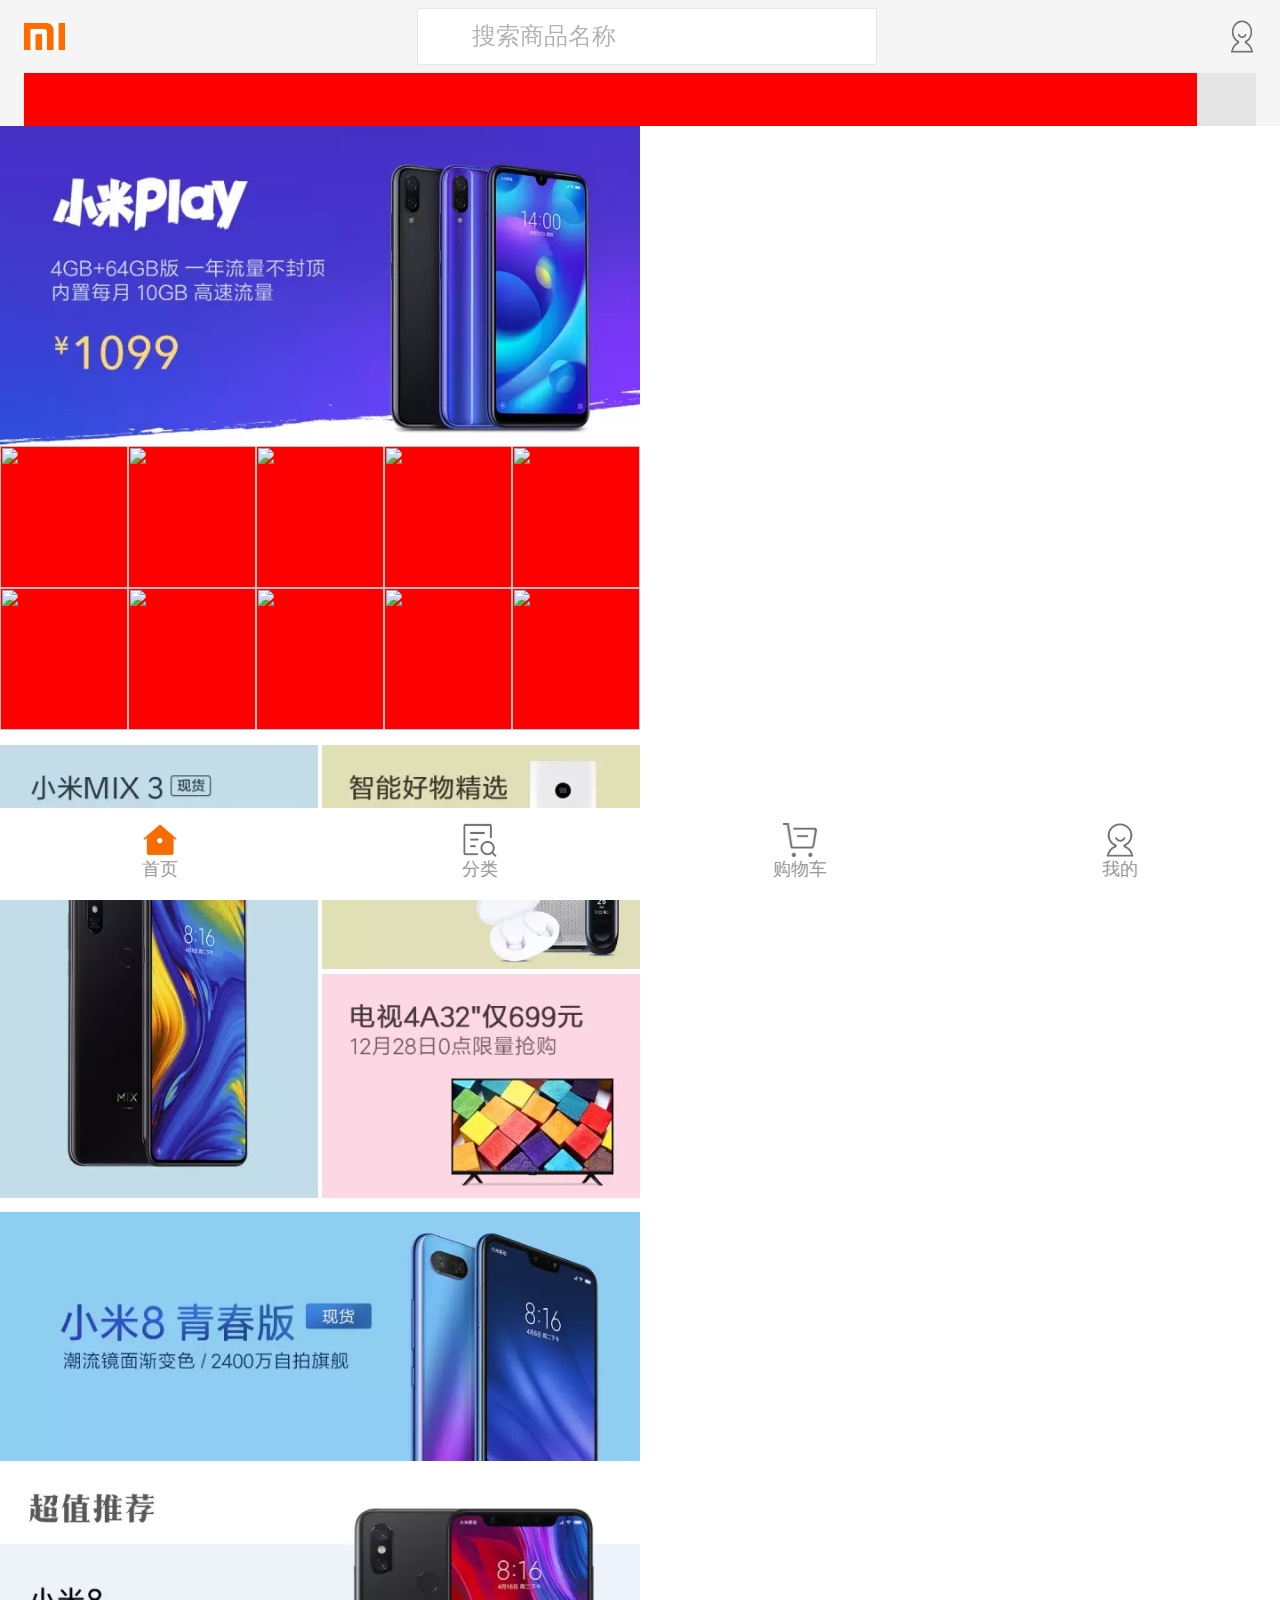
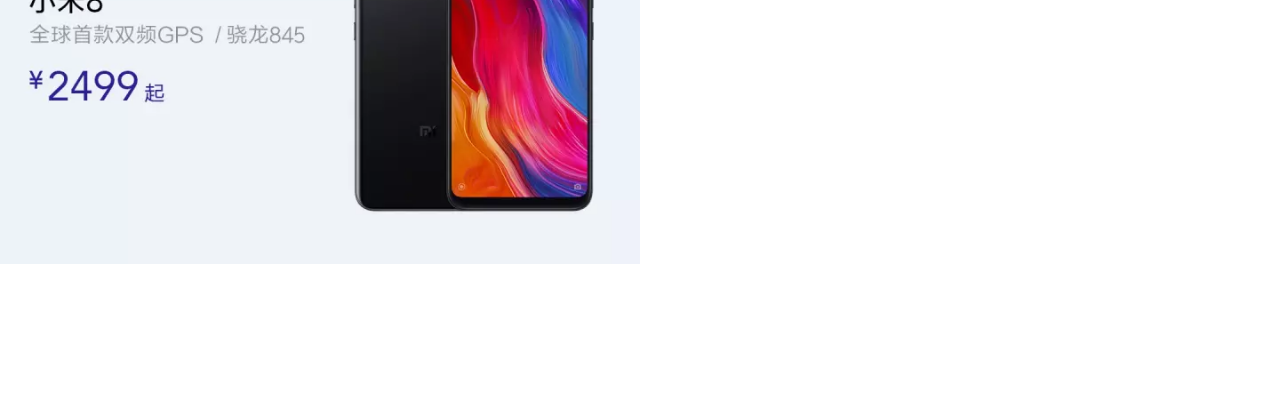
==== index.html @ 24d25834 "“111" ====
<!DOCTYPE html>
<html lang="zh">
<head>
	<meta charset="UTF-8">
	<meta name="viewport" content="width=device-width, initial-scale=1.0">
	<meta http-equiv="X-UA-Compatible" content="ie=edge">
	<script src="js/rem.js"> </script>
	<link rel="stylesheet" href="css/base.css">
	<link rel="stylesheet" type="text/css" href="css/style.css"/>
	<title>鲜丰水果</title>
</head>
<body>
	<div class="box">
		<!-- 头部 -->
		<div class="hd-box">
			<div class="hd-box-upper">
				<div class="hd-box-upper-logo">
					<img src="[data-uri]" alt="">
				</div>
				<div class="hd-box-upper-text">
					<i class="iconfont">&#xe627;</i>
					<p>搜索商品名称</p>
				</div>
				<div class="hd-box-upper-people"></div>
			</div>
			<div class="hd-box-under">
				<div class="hd-box-under-le"></div>
				<div class="hd-box-under-ri">
					<i class="iconfont">&#xe607;</i>
				</div>
			</div>
		</div>
		<!-- 头部结束 -->
		<main>
			<!-- 轮播图 -->
			<section class="tu">
				<ul class="lunbo">
					<li><img src="img/lunboshu.webp" ></li>
					<li><li><img src="img/lunboshu.webp" ></li></li>
					<li><li><img src="img/lunboshu.webp" ></li></li>
				</ul>
			</section>
			<!-- 轮播图结束 -->
			<!-- 菜单 -->
			<section class="caidan">
				<div><img src="https://i8.mifile.cn/v1/a1/01e0772b-fcd9-6e03-cdf3-9bd08b2d2974!144x152.webp" ></div>
				<div><img src="https://i8.mifile.cn/v1/a1/01e0772b-fcd9-6e03-cdf3-9bd08b2d2974!144x152.webp" ></div>
				<div><img src="https://i8.mifile.cn/v1/a1/01e0772b-fcd9-6e03-cdf3-9bd08b2d2974!144x152.webp" ></div>
				<div><img src="https://i8.mifile.cn/v1/a1/01e0772b-fcd9-6e03-cdf3-9bd08b2d2974!144x152.webp" ></div>
				<div><img src="https://i8.mifile.cn/v1/a1/01e0772b-fcd9-6e03-cdf3-9bd08b2d2974!144x152.webp" ></div>
				<div><img src="https://i8.mifile.cn/v1/a1/01e0772b-fcd9-6e03-cdf3-9bd08b2d2974!144x152.webp" ></div>
				<div><img src="https://i8.mifile.cn/v1/a1/01e0772b-fcd9-6e03-cdf3-9bd08b2d2974!144x152.webp" ></div>
				<div><img src="https://i8.mifile.cn/v1/a1/01e0772b-fcd9-6e03-cdf3-9bd08b2d2974!144x152.webp" ></div>
				<div><img src="https://i8.mifile.cn/v1/a1/01e0772b-fcd9-6e03-cdf3-9bd08b2d2974!144x152.webp" ></div>
				<div><img src="https://i8.mifile.cn/v1/a1/01e0772b-fcd9-6e03-cdf3-9bd08b2d2974!144x152.webp" ></div>
			</section>
			<!-- 菜单结束 -->
			<!-- 广告 -->
			<section class="ad">
				<div class="ad-le">
					<img src="img/guanggao1.webp">
				</div>
				<div class="ad-ri">
					<div class="ad-ri-shang"><img src="img/guanggao2.webp" ></div>
					<div class="ad-ri-xia"><img src="img/guanggao3.webp" ></div>
				</div>
			</section>
			<!-- 广告结束 -->
			<!-- 图片广告1 -->
			<div class="tupian"><img src="img/tupian.webp" ></div>
			<!-- 图片广告结束1 -->
			<!-- 图片广告2 -->
			<div class="chaodatupian"><img src="img/chaoda.webp" ></div>
			<!-- 图片广告结束2 -->
		</main>
		<footer class="bd">
		     <div class="hezi">
				 <a href="">
					 <img src="img/shouye1.png" >
					 <span>首页</span>
				 </a>
			 </div>
			 <div class="hezi">
				 <a href="">
				 	<img src="img/fenlei2.png" >
				 	<span>分类</span>
				 </a>
			 </div>
		     <div class="hezi">
				 <a href="">
				 	<img src="img/gouwuche2.png" >
				 	<span>购物车</span>
				 </a>
			 </div>
			 <div class="hezi">
				 <a href="person.html">
				 	<img src="img/geren2.png" >
				 	<span>我的</span>
				 </a>
			 </div>
		</footer>
	</div>
</body>
</html>
---- css/base.css ----
*{
	margin: 0;
	padding: 0;
}
ul,li{
	list-style: none;
}
a{
	text-decoration: none;
}
@font-face {
  font-family: 'iconfont';  /* project id 974149 */
  src: url('//at.alicdn.com/t/font_974149_saw0ke1eqej.eot');
  src: url('//at.alicdn.com/t/font_974149_saw0ke1eqej.eot?#iefix') format('embedded-opentype'),
  url('//at.alicdn.com/t/font_974149_saw0ke1eqej.woff') format('woff'),
  url('//at.alicdn.com/t/font_974149_saw0ke1eqej.ttf') format('truetype'),
  url('//at.alicdn.com/t/font_974149_saw0ke1eqej.svg#iconfont') format('svg');
}


.iconfont{
	font-family: "iconfont";
}
---- css/style.css ----
.box{
	max-width: 640px;
	height: 100vh;
/* 	background: #F5F5F5; */
}
.hd-box{
	width: 100%;
	height: 2.12rem;
	background: #f5f5f5;
	padding: 0 0.4rem;
	box-sizing: border-box;
	position: fixed;
	top: 0;
	left: 0;
}
.hd-box-upper{
	width: 100%;
	height: 1.23rem;
	display: flex;
	padding: 0.14rem 0;
	justify-content: space-between;
	align-items: center;
    box-sizing: border-box;
}
.hd-box-upper-logo{
	width: 0.7rem;
	height: 0.45rem;
	background: #fff;
}
.hd-box-upper-logo>img{
	width: 100%;
	height: 100%;
	display: block;
}
.hd-box-upper-text{
	width: 7.77rem;
	height: 0.95rem;
	background: #fff;
	border: 0.01rem solid #e5e5e5;
	display: flex;
	color: rgba(0,0,0,0.3);
	border-radius: 0.04rem;
	font-size: 0.4rem;
	align-items: center; 
	box-sizing: border-box;
}
.hd-box-upper-text>i{
	margin: 0 0.3rem;
}
.hd-box-upper-people{
	width: 0.47rem;
	height: 0.55rem;
	background-size: 100% 100%;
	background-image: url([data-uri]);
}
.hd-box-under{
	width: 100%;
	height: 0.89rem;
	background: red;
}

.hd-box-under-ri{
	width: 1rem;
	height: 0.89rem;
	float: right;
	background: #E5E5E5;
	display: flex;
	justify-content: center;
	/* align-items: center; */
}
.hd-box-under-ri>i{
	width: 0.2rem;
	height: 0.2rem;
	font-size: 0.7rem;
	display: block;
	font-style: normal;
	align-self: center;
}
main{
	width: 100%;
	background: #fff;
	margin: 0 auto;
	padding: 2.12rem 0;
}
/* <!-- 轮播图 --> */
.tu{
	width: 100%;
	height: 5.4rem;
	overflow: hidden;
    background: #000;
}
.tu .lunbo{
	width: 300%;    height: 100%;
}
.tu .lunbo>li{
	width: 33.333%;
	height: 100%;
	float: left;
	background: yellow;
}
.tu .lunbo>li>img{
	width: 100%;
	height: 100%;
}
/* <!-- 轮播图结束 --> */
/* <!-- 菜单 --> */
.caidan{
	width: 100%;
	height: 4.8rem;
	display: flex;
	flex-wrap: wrap;
	margin-bottom: 0.25rem;
}
.caidan>div{
	width: 2.16rem;
	height: 2.4rem;
	background: #FF0000;
}
.caidan>div>img{
	width: 2.16rem;
	height: 2.4rem;
}
/* 菜单结束 */
/* 广告 */
.ad{
	width: 100%;
    height: 7.65rem;
	display: flex;
	justify-content: space-between;	margin-bottom: 0.24rem;
}
.ad-le{
	width: 5.36rem;
	height: 100%;
}
.ad-le>img{
	width: 100%;
	height: 100%;
}
.ad-ri{
	width: 5.36rem;
	height: 100%;
	display: flex;
	flex-direction: column;
	justify-content: space-between;
}
.ad-ri-shang{
	width: 100%;
	height: 3.785rem;
}
.ad-ri-shang>img{width: 100%;height: 100%;}
.ad-ri-xia{
	width: 100%;
	height: 3.785rem;
}
.ad-ri-xia>img{width: 100%;height: 100%;}
/* 广告结束 */
/* <!-- 图片广告1 --> */
.tupian{
	width: 100%;
	height: 4.2rem;
	margin-bottom: 0.2rem;
}
.tupian>img{
	width: 100%;
	height: 100%;
}
/* <!-- 图片广告结束1 --> */
/* <!-- 图片广告2 --> */
.chaodatupian{
	width: 100%;
	height: 6.6rem;
	margin-bottom: 0.06rem;
}
.chaodatupian img{
	width: 100%;
	height: 100%;
}
/* <!-- 图片广告结束2 --> */
/* 结尾 */
.bd{
	width: 100%;
	height: 1.55rem;
	background: #FFFFFF;
	position: fixed;
	left: 0;
	bottom: 0;
	
}
.bd .hezi{
	width: 25%;
	height: 100%;
    background: #fff;
	float: left;
	text-align: center;
	color: #999;
}
.bd .hezi a{
	margin-top: 0.25rem;
	font-size: 0.3rem;
	display: block;
	display: flex;
	flex-direction: column;
    justify-content: center;
	color: #999;
}
.bd .hezi a>img{
	width: 0.57rem;
	height: 0.57rem;
	align-self: center;
}
.bd :nth-child(1){
	color: #ff6700;
}
/* 结尾结束/ */
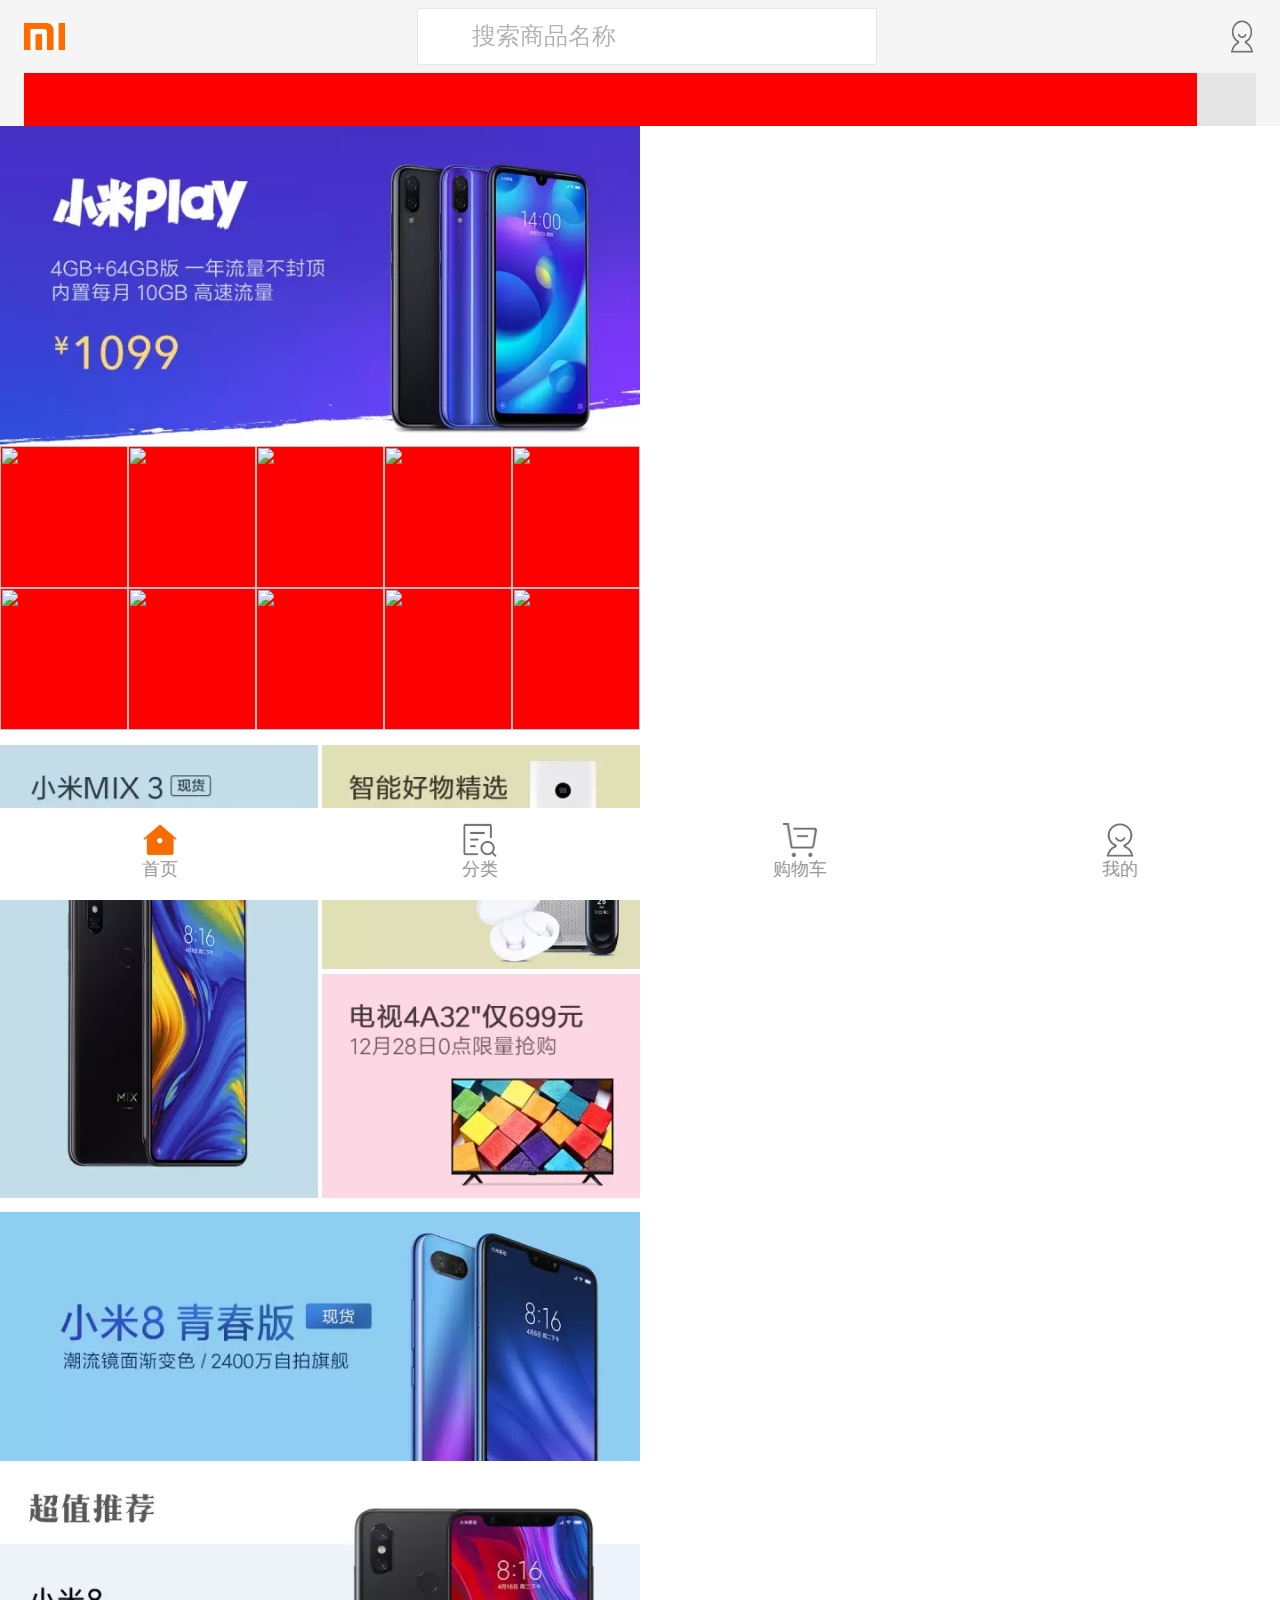
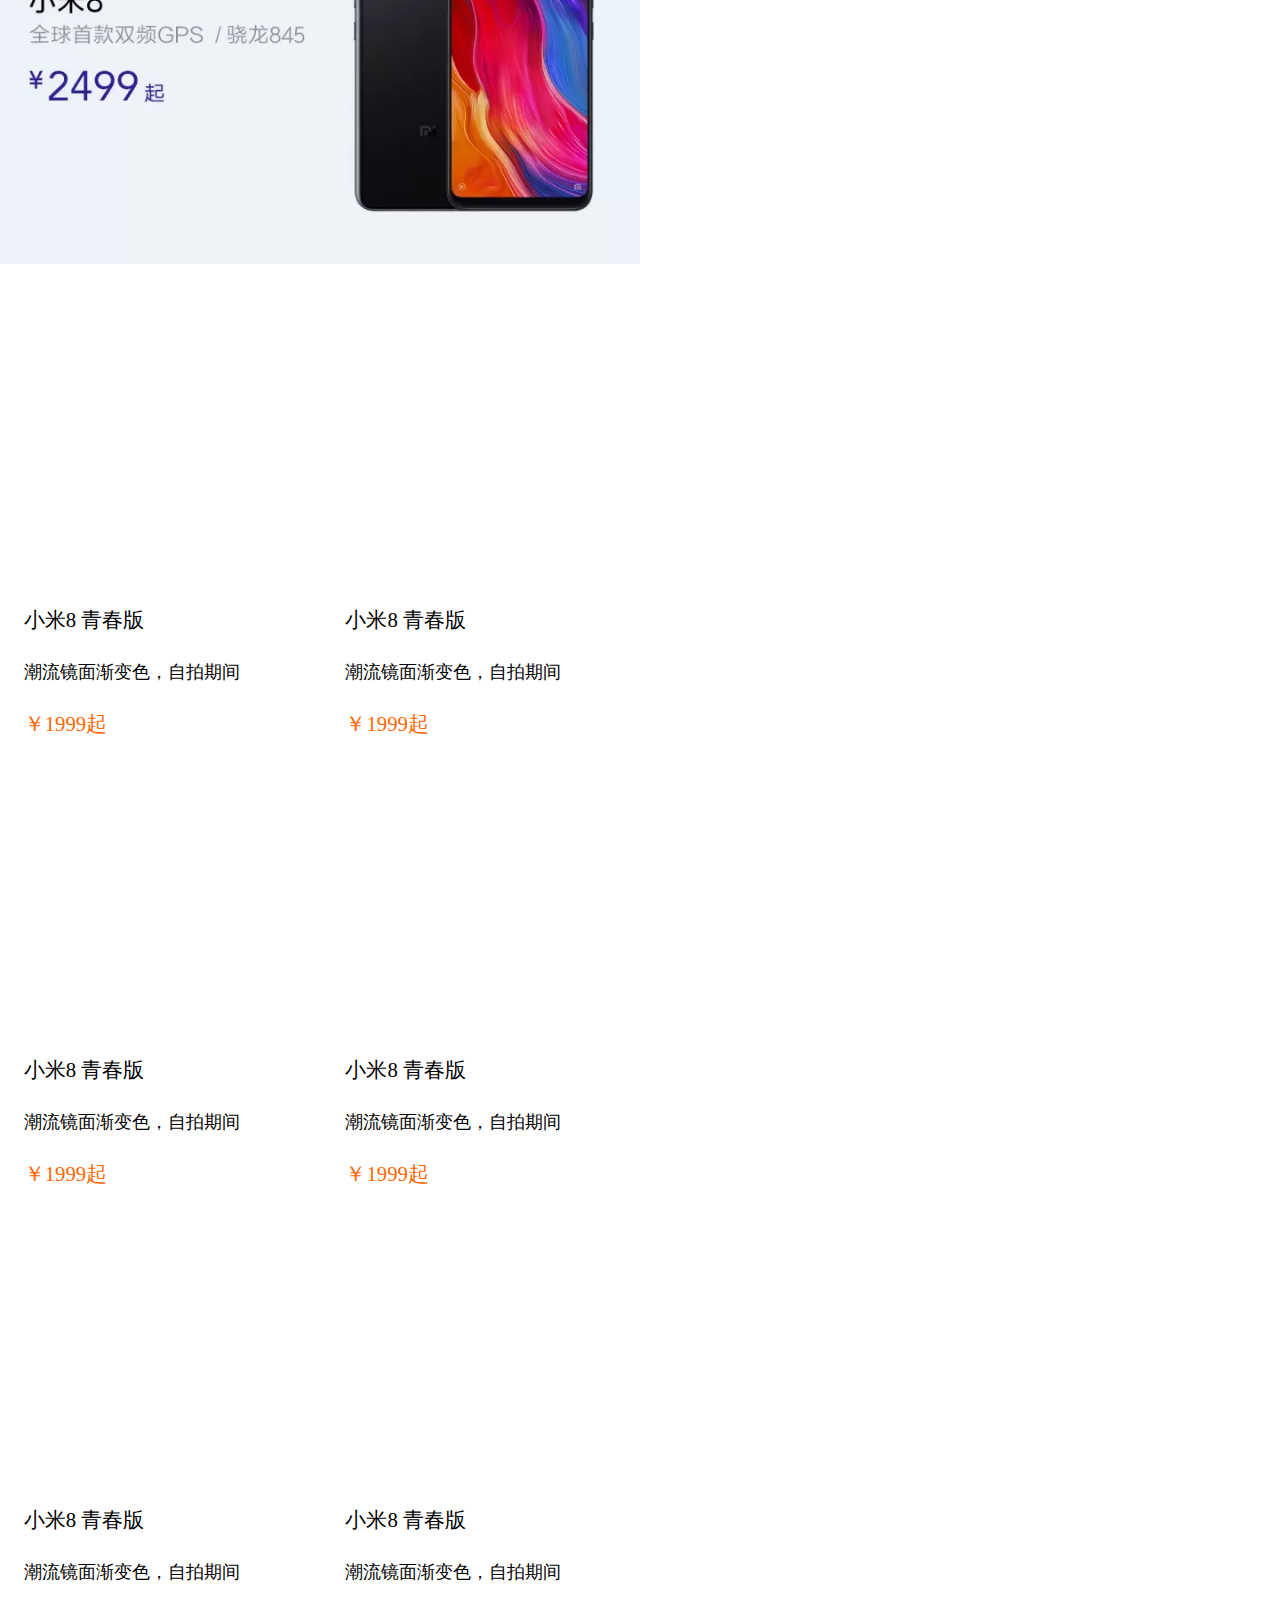
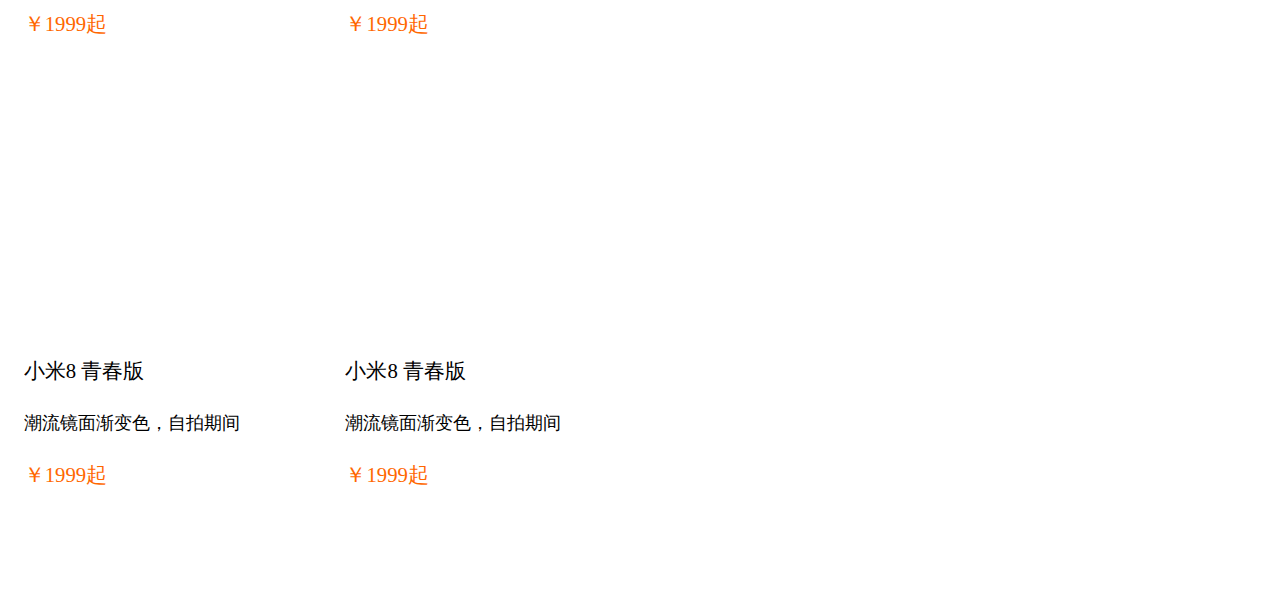
==== commit 8d43dbec: "111" ====
--- a/index.html
+++ b/index.html
@@ -72,6 +72,80 @@
 			<!-- 图片广告2 -->
 			<div class="chaodatupian"><img src="img/chaoda.webp" ></div>
 			<!-- 图片广告结束2 -->
+			<!-- 东西详情 -->
+			<section class="shop">
+				<div class="shop-le">
+					<div class="shop-le-on"></div>
+					<div class="shop-le-under">
+						<div class="name">小米8 青春版</div>
+						<div class="brief">潮流镜面渐变色，自拍期间</div>
+						<div class="price">￥1999起</div>
+					</div>
+				</div>
+				<div class="shop-rg">
+					<div class="shop-le-on"></div>
+					<div class="shop-le-under">
+						<div class="name">小米8 青春版</div>
+						<div class="brief">潮流镜面渐变色，自拍期间</div>
+						<div class="price">￥1999起</div>
+					</div>
+				</div>
+			</section>
+			<!-- 东西详情结束 -->
+			<section class="shop">
+				<div class="shop-le">
+					<div class="shop-le-on"></div>
+					<div class="shop-le-under">
+						<div class="name">小米8 青春版</div>
+						<div class="brief">潮流镜面渐变色，自拍期间</div>
+						<div class="price">￥1999起</div>
+					</div>
+				</div>
+				<div class="shop-rg">
+					<div class="shop-le-on"></div>
+					<div class="shop-le-under">
+						<div class="name">小米8 青春版</div>
+						<div class="brief">潮流镜面渐变色，自拍期间</div>
+						<div class="price">￥1999起</div>
+					</div>
+				</div>
+			</section>
+			<section class="shop">
+				<div class="shop-le">
+					<div class="shop-le-on"></div>
+					<div class="shop-le-under">
+						<div class="name">小米8 青春版</div>
+						<div class="brief">潮流镜面渐变色，自拍期间</div>
+						<div class="price">￥1999起</div>
+					</div>
+				</div>
+				<div class="shop-rg">
+					<div class="shop-le-on"></div>
+					<div class="shop-le-under">
+						<div class="name">小米8 青春版</div>
+						<div class="brief">潮流镜面渐变色，自拍期间</div>
+						<div class="price">￥1999起</div>
+					</div>
+				</div>
+			</section>
+			<section class="shop">
+				<div class="shop-le">
+					<div class="shop-le-on"></div>
+					<div class="shop-le-under">
+						<div class="name">小米8 青春版</div>
+						<div class="brief">潮流镜面渐变色，自拍期间</div>
+						<div class="price">￥1999起</div>
+					</div>
+				</div>
+				<div class="shop-rg">
+					<div class="shop-le-on"></div>
+					<div class="shop-le-under">
+						<div class="name">小米8 青春版</div>
+						<div class="brief">潮流镜面渐变色，自拍期间</div>
+						<div class="price">￥1999起</div>
+					</div>
+				</div>
+			</section>
 		</main>
 		<footer class="bd">
 		     <div class="hezi">
--- a/css/style.css
+++ b/css/style.css
@@ -178,6 +178,55 @@
 	height: 100%;
 }
 /* <!-- 图片广告结束2 --> */
+/* 东西详情 */
+.shop{
+	width: 100%;
+	height: 7.6rem;
+	display: flex;
+	justify-content: space-between;
+}
+.shop-le{
+	width: 5.37rem;
+	height: 100%;
+}
+.shop-le-on{
+	width: 100%;
+	height: 5.4rem;
+	background: url(https://i8.mifile.cn/v1/a1/1c3e0097-73a6-1788-96f7-2cdb58d82ba1!360x360.webp)no-repeat center center/100% auto;
+}
+.shop-le-under{
+	width: 100%;
+	height: calc(7.6rem - 5.37rem);
+	padding: 0.3rem 0.4rem;
+	display: flex;
+	flex-direction: column;
+	align-items: flex-start;
+	justify-content: space-between;
+}
+.name{
+	font-size: 0.35rem;
+    white-space: nowrap;
+    overflow: hidden;
+    text-overflow: ellipsis;
+}
+.brief{
+	white-space: nowrap;
+	overflow: hidden;
+	text-overflow: ellipsis;
+	font-size: 0.3rem;
+}
+.price{
+	font-size: 0.35rem;
+	white-space: nowrap;
+	overflow: hidden;
+	text-overflow: ellipsis;
+	color: #ff6700;
+}
+.shop-rg{
+	width: 5.37rem;
+	height: 100%;
+}
+/* 东西详情结束 */
 /* 结尾 */
 .bd{
 	width: 100%;
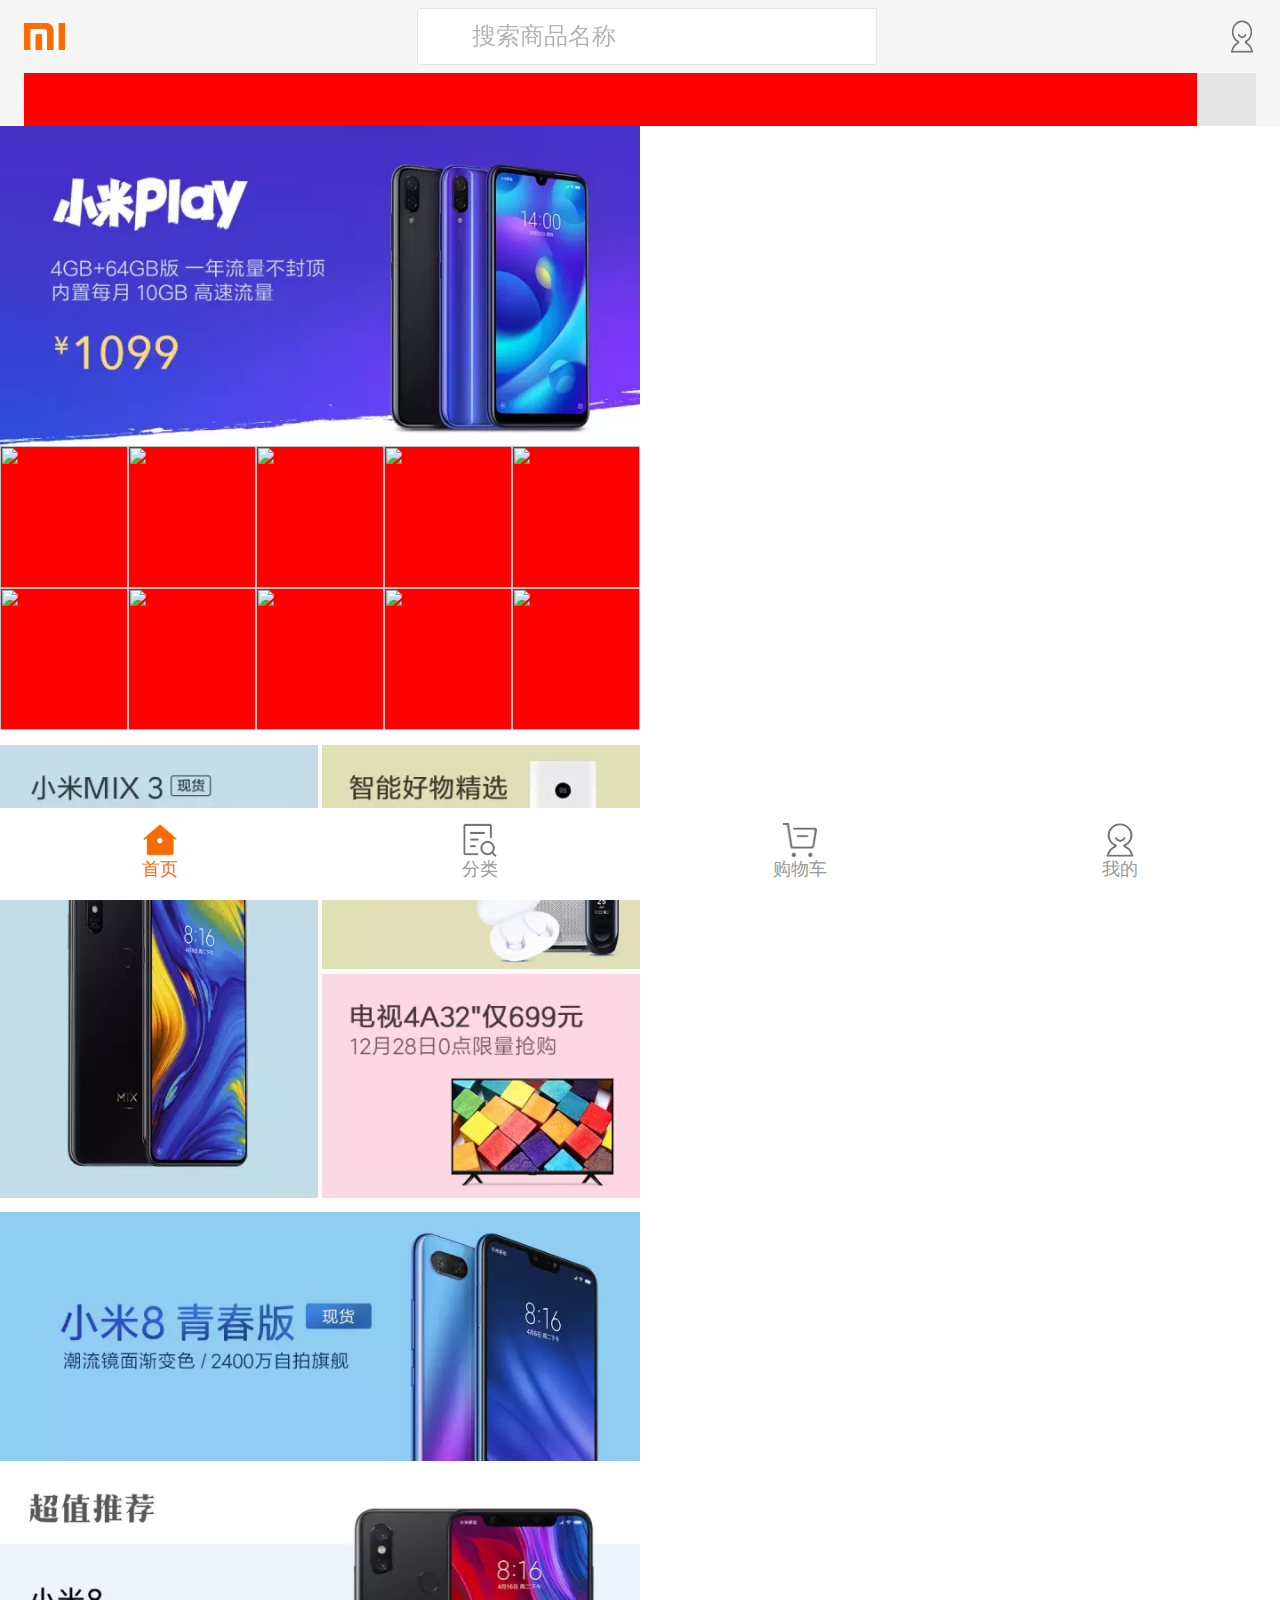
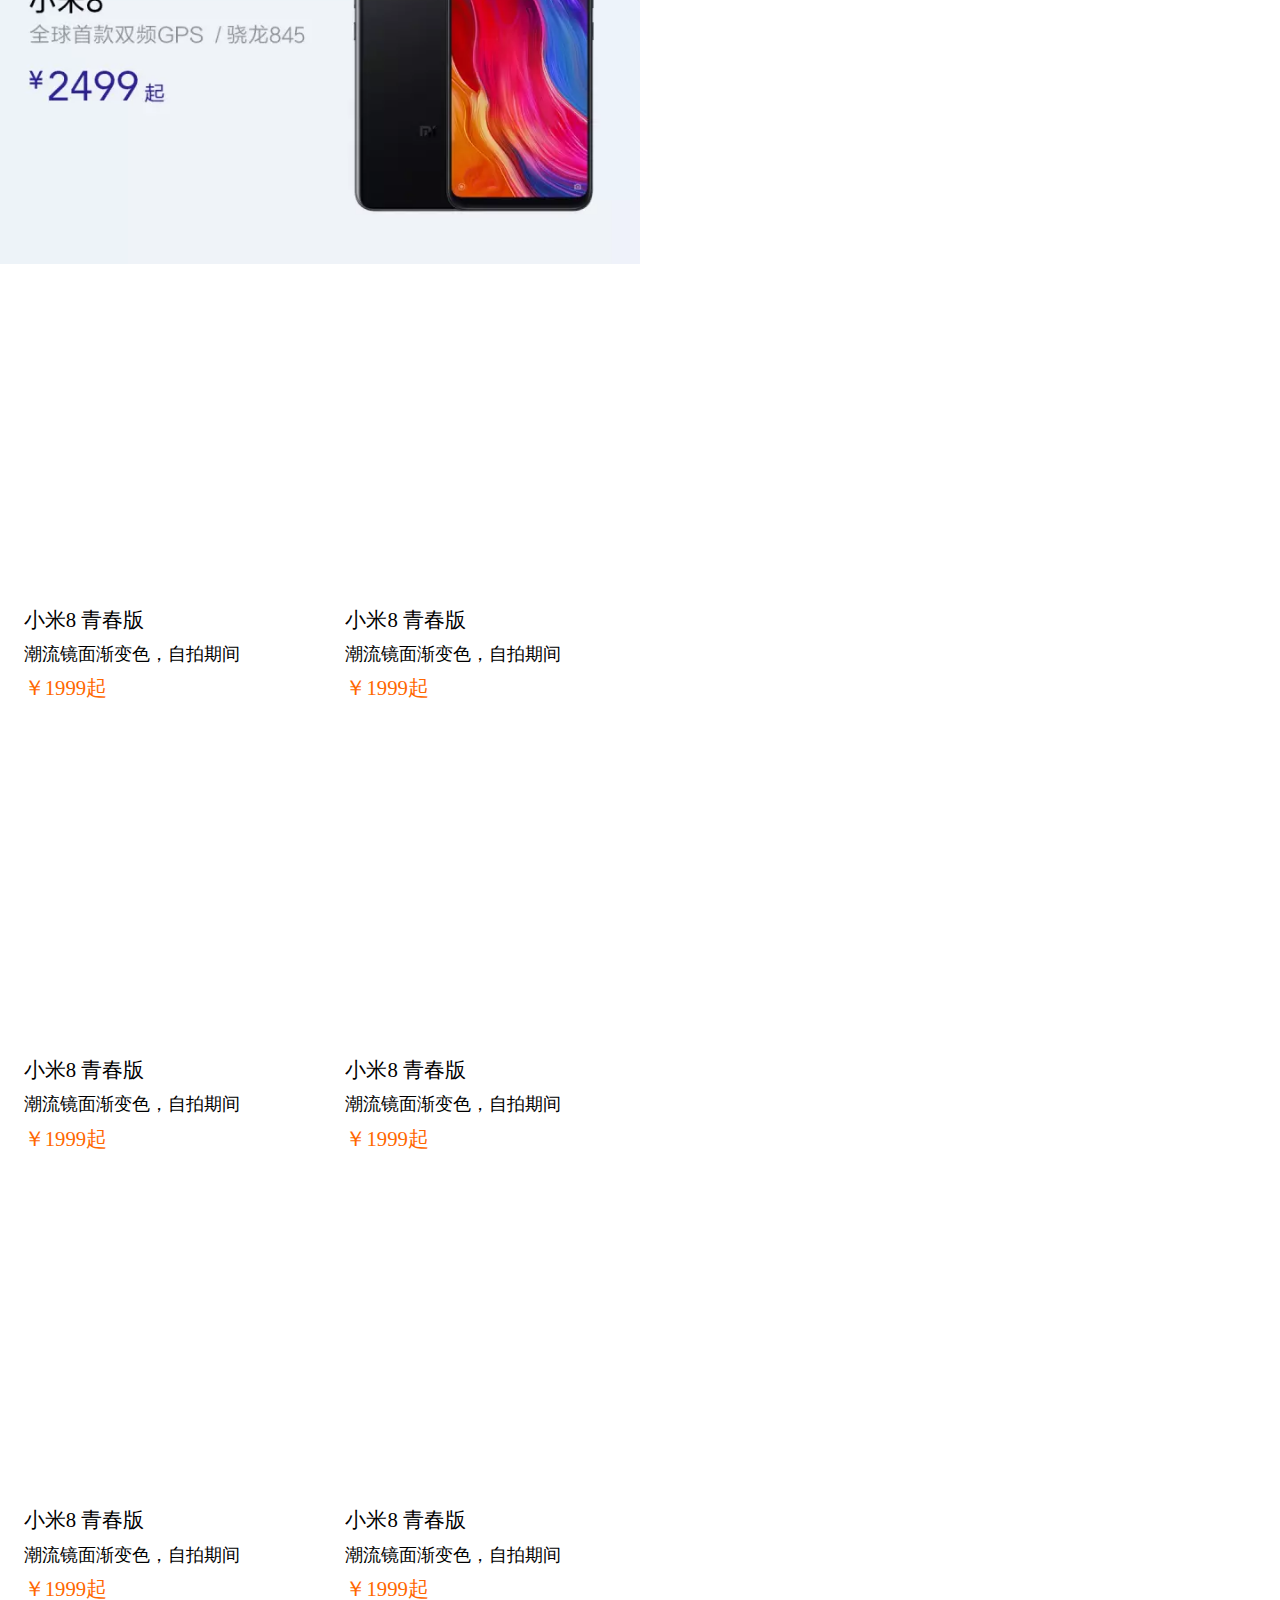
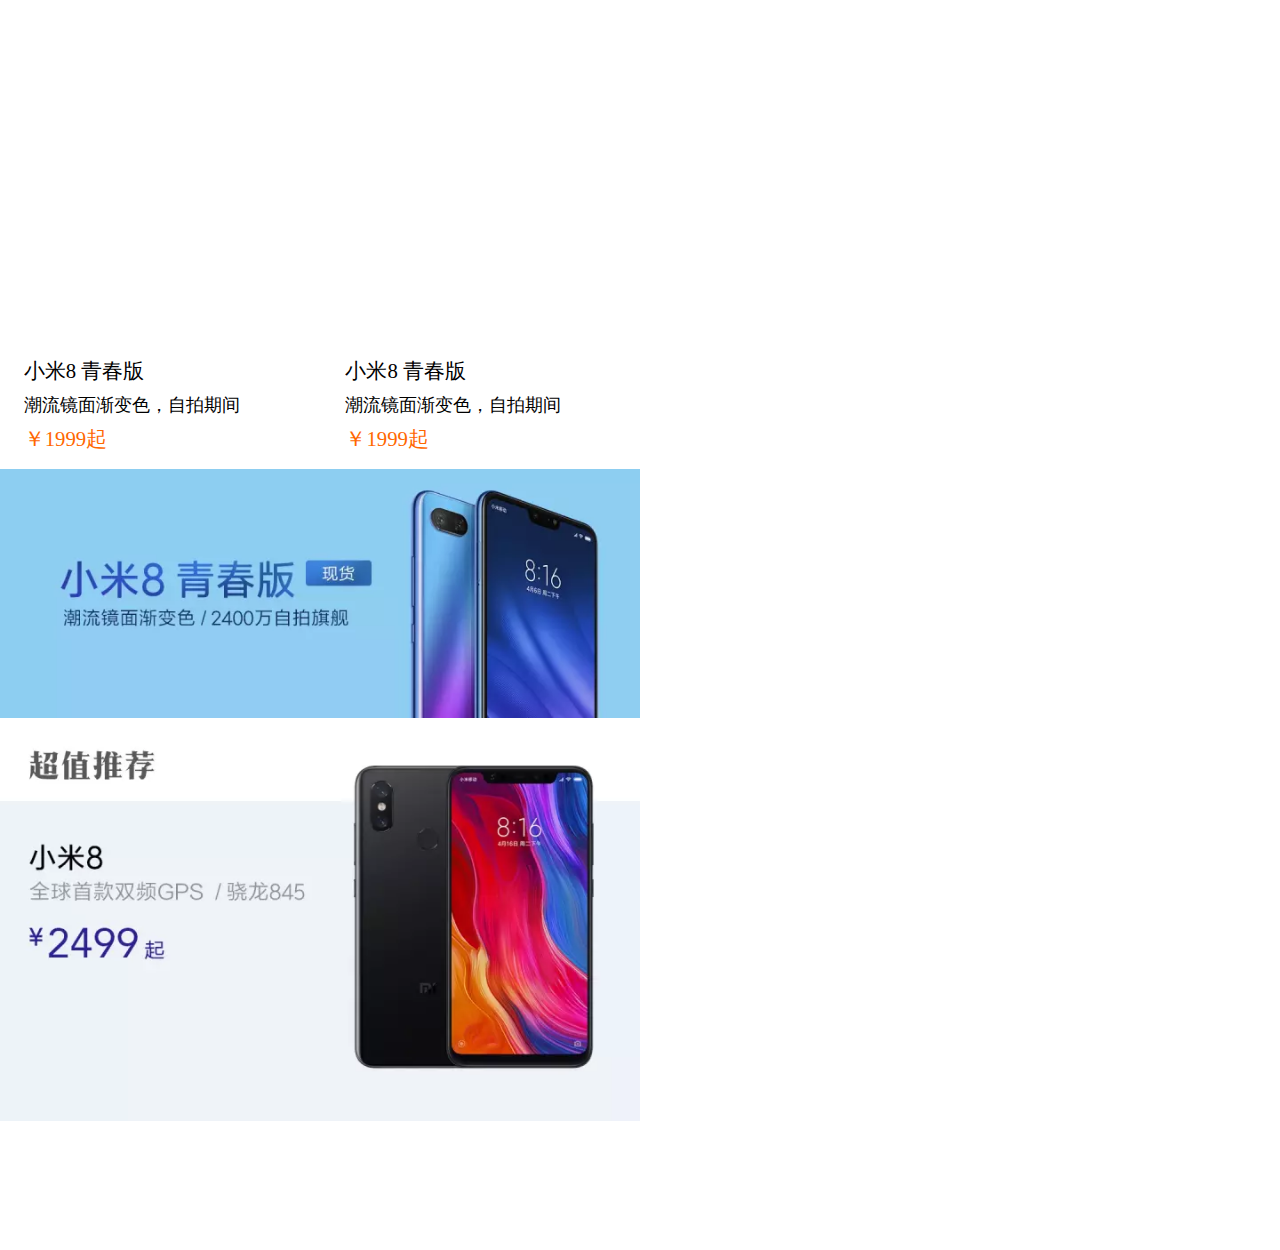
==== commit 658080e8: "111" ====
--- a/index.html
+++ b/index.html
@@ -146,16 +146,20 @@
 					</div>
 				</div>
 			</section>
+			<!-- 广告2 -->
+			<div class="tupian"><img src="img/tupian.webp" ></div>
+			<div class="chaodatupian"><img src="img/chaoda.webp" ></div>
+			<!-- 广告结束2 -->
 		</main>
 		<footer class="bd">
 		     <div class="hezi">
-				 <a href="">
+				 <a href="" class="it">
 					 <img src="img/shouye1.png" >
 					 <span>首页</span>
 				 </a>
 			 </div>
 			 <div class="hezi">
-				 <a href="">
+				 <a href="classification.html">
 				 	<img src="img/fenlei2.png" >
 				 	<span>分类</span>
 				 </a>
--- a/css/style.css
+++ b/css/style.css
@@ -202,6 +202,7 @@
 	flex-direction: column;
 	align-items: flex-start;
 	justify-content: space-between;
+	box-sizing: border-box;
 }
 .name{
 	font-size: 0.35rem;
@@ -235,7 +236,6 @@
 	position: fixed;
 	left: 0;
 	bottom: 0;
-	
 }
 .bd .hezi{
 	width: 25%;
@@ -243,7 +243,6 @@
     background: #fff;
 	float: left;
 	text-align: center;
-	color: #999;
 }
 .bd .hezi a{
 	margin-top: 0.25rem;
@@ -254,12 +253,14 @@
     justify-content: center;
 	color: #999;
 }
+.bd .hezi a.it{color: #ff6700;}
 .bd .hezi a>img{
 	width: 0.57rem;
 	height: 0.57rem;
 	align-self: center;
 }
-.bd :nth-child(1){
+.bd .hezi:nth-child(1){
 	color: #ff6700;
 }
+
 /* 结尾结束/ */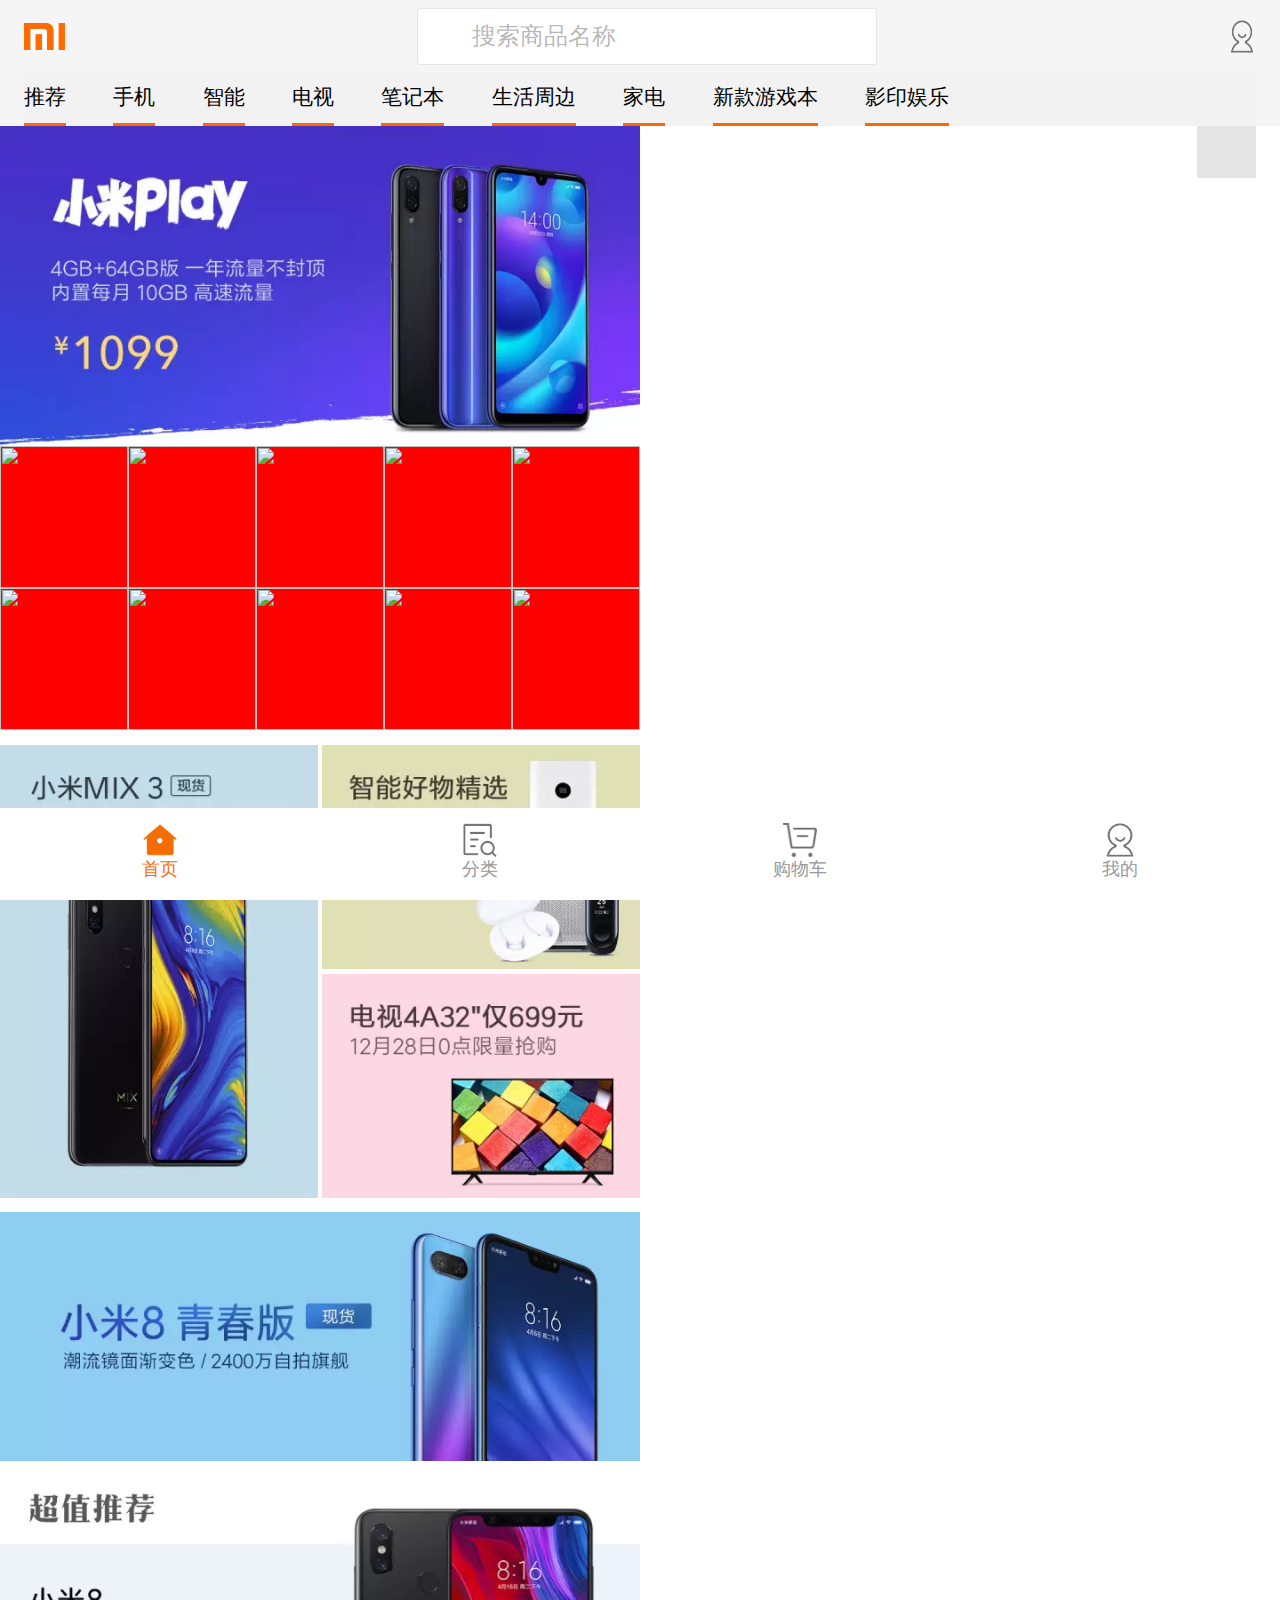
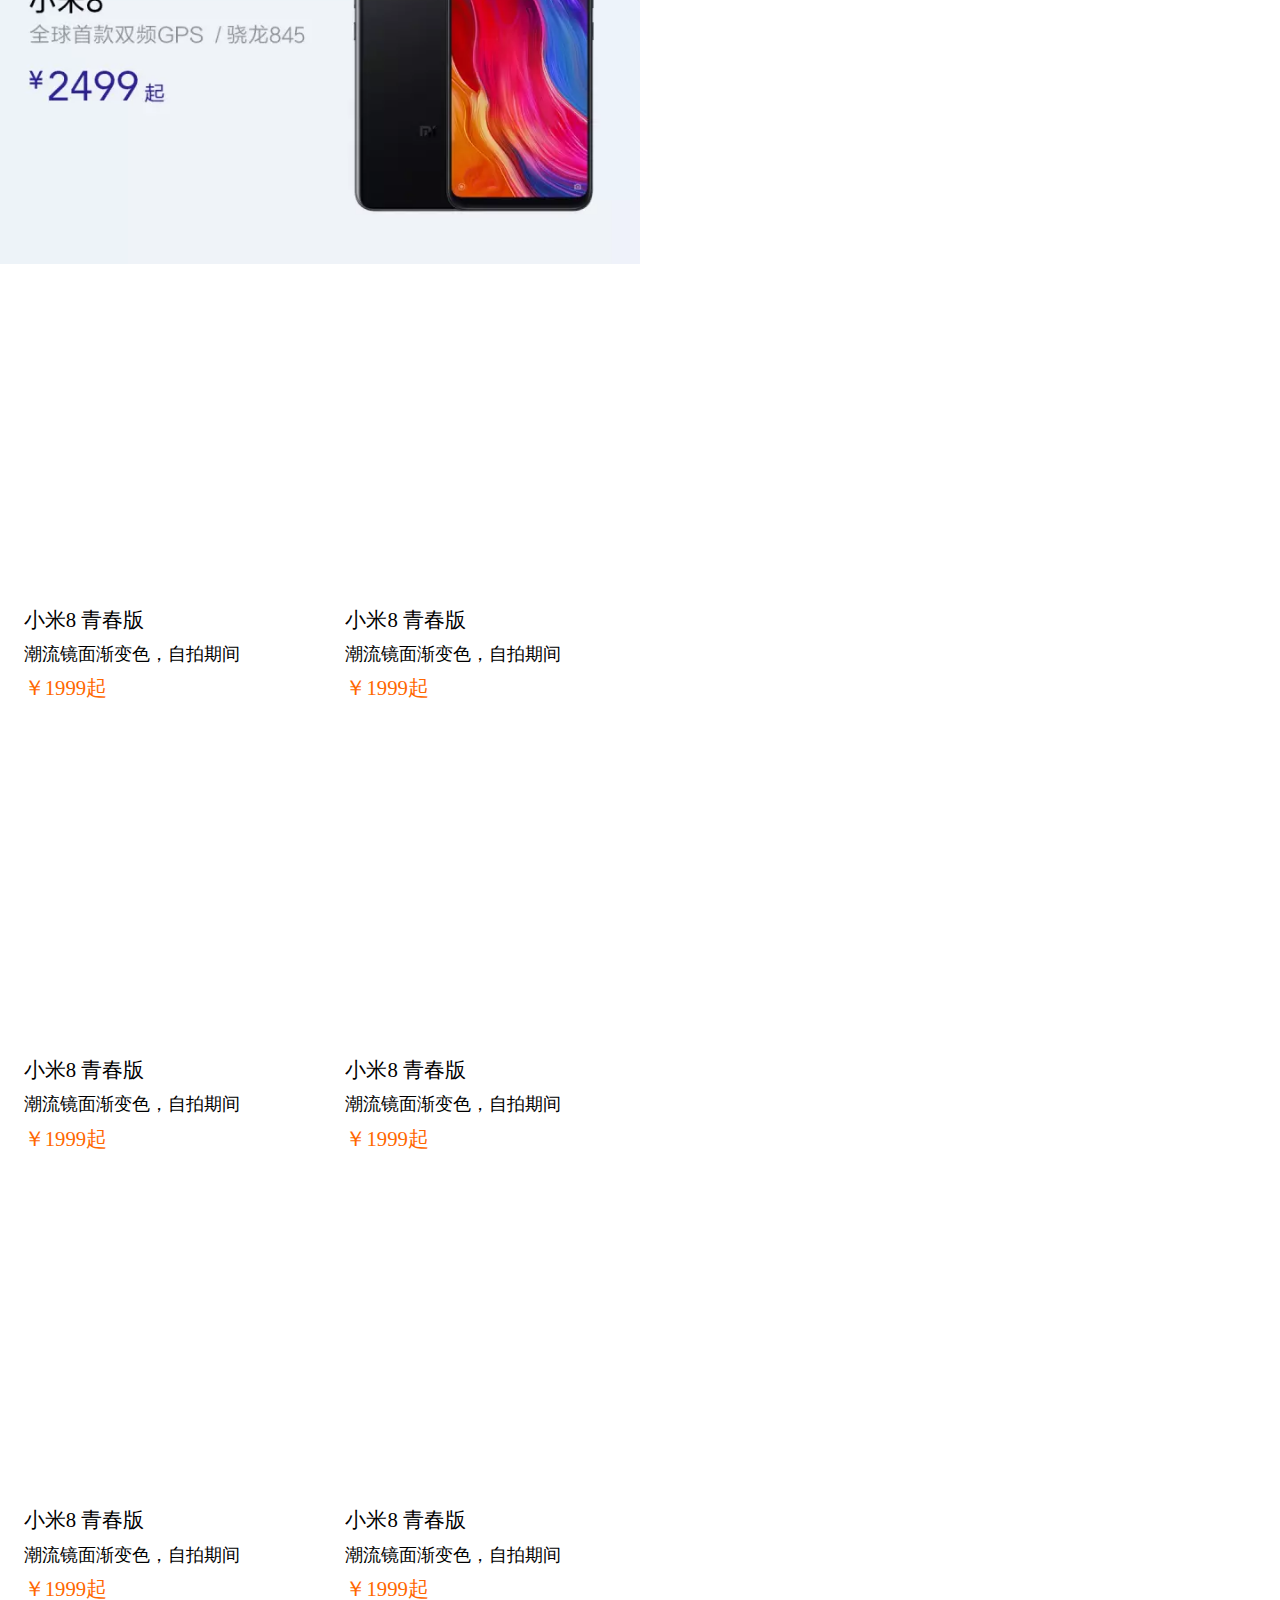
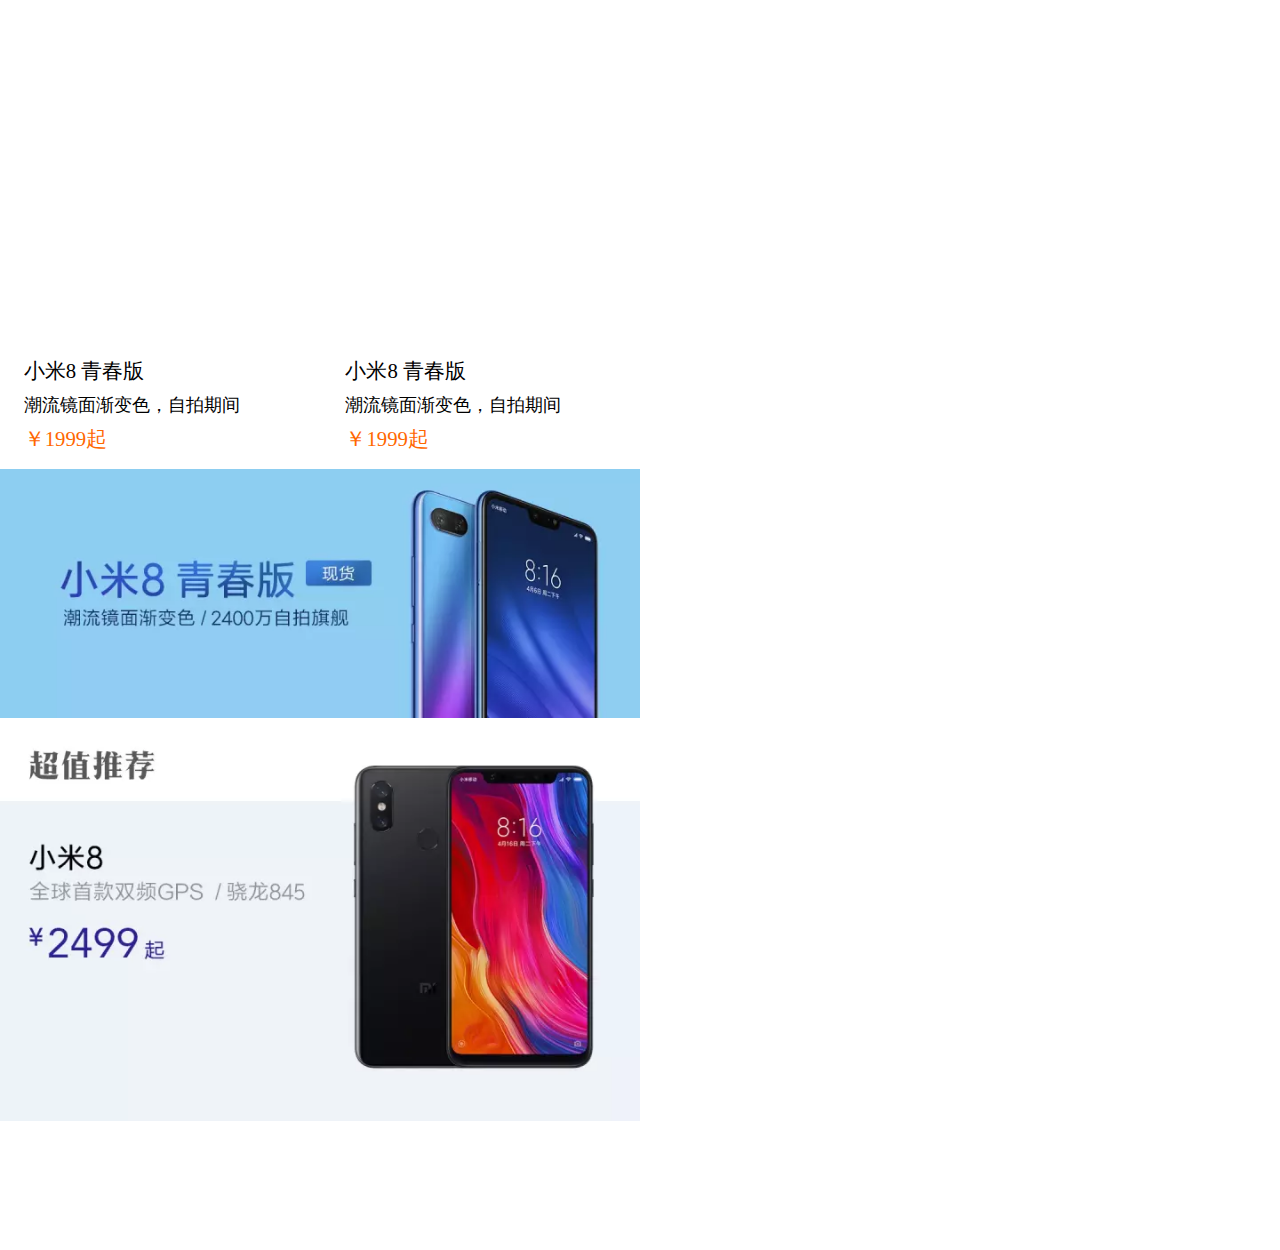
==== commit dd95fed9: "111" ====
--- a/index.html
+++ b/index.html
@@ -24,10 +24,18 @@
 				<div class="hd-box-upper-people"></div>
 			</div>
 			<div class="hd-box-under">
-				<div class="hd-box-under-le"></div>
-				<div class="hd-box-under-ri">
-					<i class="iconfont">&#xe607;</i>
-				</div>
+				<ul class="hd-box-under-le">
+					<li>推荐</li>
+					<li>手机</li>
+					<li>智能</li>
+					<li>电视</li>
+					<li>笔记本</li>
+					<li>生活周边</li>
+					<li>家电</li>
+					<li>新款游戏本</li>
+					<li>影印娱乐</li>
+				</ul>
+				<div class="iconfont">&#xe607;</div>
 			</div>
 		</div>
 		<!-- 头部结束 -->
@@ -165,7 +173,7 @@
 				 </a>
 			 </div>
 		     <div class="hezi">
-				 <a href="">
+				 <a href="shopping cart.html">
 				 	<img src="img/gouwuche2.png" >
 				 	<span>购物车</span>
 				 </a>
--- a/css/base.css
+++ b/css/base.css
@@ -10,14 +10,12 @@
 }
 @font-face {
   font-family: 'iconfont';  /* project id 974149 */
-  src: url('//at.alicdn.com/t/font_974149_saw0ke1eqej.eot');
-  src: url('//at.alicdn.com/t/font_974149_saw0ke1eqej.eot?#iefix') format('embedded-opentype'),
-  url('//at.alicdn.com/t/font_974149_saw0ke1eqej.woff') format('woff'),
-  url('//at.alicdn.com/t/font_974149_saw0ke1eqej.ttf') format('truetype'),
-  url('//at.alicdn.com/t/font_974149_saw0ke1eqej.svg#iconfont') format('svg');
+  src: url('//at.alicdn.com/t/font_974149_l0zhduzwfo.eot');
+  src: url('//at.alicdn.com/t/font_974149_l0zhduzwfo.eot?#iefix') format('embedded-opentype'),
+  url('//at.alicdn.com/t/font_974149_l0zhduzwfo.woff') format('woff'),
+  url('//at.alicdn.com/t/font_974149_l0zhduzwfo.ttf') format('truetype'),
+  url('//at.alicdn.com/t/font_974149_l0zhduzwfo.svg#iconfont') format('svg');
 }
-
-
 .iconfont{
 	font-family: "iconfont";
 }--- a/css/style.css
+++ b/css/style.css
@@ -58,29 +58,44 @@
 	height: 0.89rem;
 	background: red;
 }
+.hd-box-under-le{
+	overflow-x: auto;
+	background: #f2f2f2;
+	font-size: 0.35rem;
+	height: 0.89rem;
+	display: flex;
+	flex-shrink: 0;
+}
+/* .hd-box-under-le::-webkit-scrollbar{
+	width: 0;
+} */
+.hd-box-under-le li{
+	border-bottom: 0.06rem solid #ff6700;
+	line-height: 0.83rem;
+	text-align: center;
+	margin-right: 0.8rem;
+	float: left;
+	flex-shrink: 0;
 
-.hd-box-under-ri{
+}
+.hd-box-under .iconfont{
 	width: 1rem;
 	height: 0.89rem;
 	float: right;
 	background: #E5E5E5;
-	display: flex;
-	justify-content: center;
-	/* align-items: center; */
-}
-.hd-box-under-ri>i{
-	width: 0.2rem;
-	height: 0.2rem;
 	font-size: 0.7rem;
-	display: block;
-	font-style: normal;
-	align-self: center;
+	text-align: center;
+	line-height: 0.89rem;
+	
 }
 main{
 	width: 100%;
 	background: #fff;
 	margin: 0 auto;
 	padding: 2.12rem 0;
+}
+main::-webkit-scrollbar{
+	height: 0;
 }
 /* <!-- 轮播图 --> */
 .tu{
